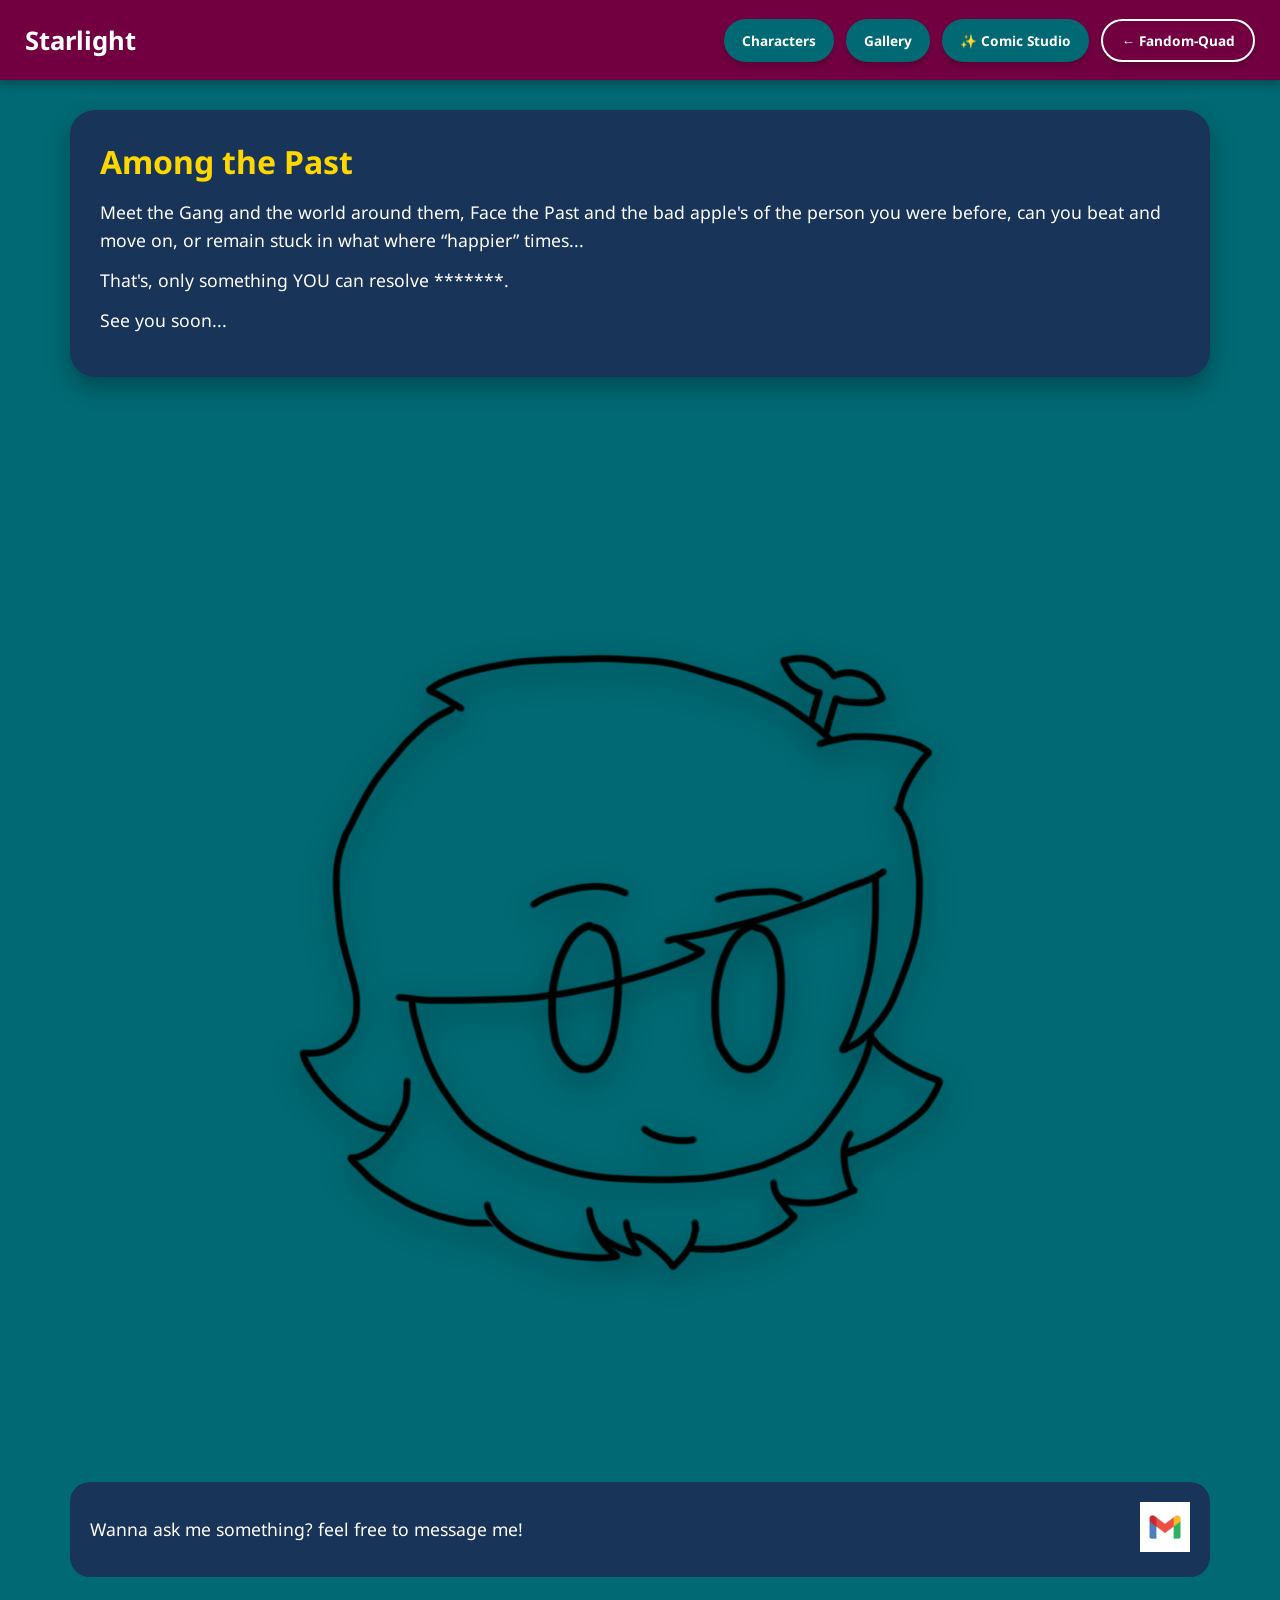
==== secondpage.html @ 7f6aec08 "Update secondpage.html" ====
<!DOCTYPE html>
<html lang="es">
<head>
    <meta charset="UTF-8">
    <meta name="viewport" content="width=device-width, initial-scale=1.0">
    <link rel="stylesheet" href="style2.css">
    <title>Starlight: Among the Past</title>
</head>
<body>

    <header class="header">
        <h1 class="pagename" id="btn-home-starlight">Starlight</h1>
        <div class="header-btns">
            <button id="nav-chars" class="custom-btn">Characters</button>
            <button id="nav-gallery" class="custom-btn">Gallery</button>
            <button id="nav-studio" class="custom-btn">✨ Comic Studio</button>
            <a href="index.html" style="text-decoration: none;"><button class="custom-btn back-main-btn">← Fandom-Quad</button></a>
        </div>
    </header>

    <div class="main-container">
        
        <section id="sec-home" class="starlight-section">
            <div class="intro-box">
                <h2 class="among-title">Among the Past</h2>
                <p class="text1">Meet the Gang and the world around them, Face the Past and the bad apple's of the person you were before, can you beat and move on, or remain stuck in what where “happier” times...</p>
                <p class="text2">That's, only something YOU can resolve *******.</p>
                <p class="text3">See you soon...</p>
            </div>
            
            <div class="center-preview">
                <img src="Textures/Plants(pagewip).png" alt="Plants Preview" class="preview-img">
            </div>

            <footer class="support">
                <p class="need-help">Wanna ask me something? feel free to message me!</p>
                <div class="gmail">
                    <img src="Textures/gmail-logo.png" alt="Gmail" width="50" height="50">
                </div>
            </footer>
        </section>

        <section id="sec-characters" class="starlight-section hidden">
            <div class="section-header-box">
                <button class="custom-btn btn-back-start">← Volver</button>
                <h2 id="char-name" class="char-title">Plants, The Immortal Vessel</h2>
            </div>
            
            <div class="char-carousel-container">
                <button id="prev-char" class="carousel-arrow">◀</button>
                
                <div class="char-card">
                    <div class="char-img-box">
                        <img id="char-img" src="Textures/Plants(pagewip).png" alt="Character">
                    </div>
                    <div class="char-info-box">
                        <p id="char-desc">Plants it's the first one i created, and the same one that stick thought my whole life, as a immortal being he always taking risk and care's a lot for anyone around him.</p>
                        <ul class="char-bullets">
                            <li id="bullet1">He squishy and almost like he doesn't have bones.</li>
                            <li id="bullet2">Dying become such a habit that he just, doesn't care about it anymore.</li>
                        </ul>
                    </div>
                </div>

                <button id="next-char" class="carousel-arrow">▶</button>
            </div>
        </section>

        <section id="sec-gallery" class="starlight-section hidden">
            <div class="section-header-box">
                <button class="custom-btn btn-back-start">← Volver</button>
                <h2 class="char-title">Art than i made!</h2>
            </div>

            <div class="gallery-wrapper">
                <button id="prev-gal" class="carousel-arrow">◀</button>
                <div class="gallery-slider-container">
                    <div id="gallery-track" class="gallery-track">
                        <div class="gallery-item"><img src="Textures/Justice is always serve.png" alt="Art 1"></div>
                        <div class="gallery-item"><img src="Textures/Friendly Shape-rivility.png" alt="Art 2"></div>
                        <div class="gallery-item"><img src="Textures/A Cosmestical Meeting.png" alt="Art 3"></div>
                        <div class="gallery-item"><img src="Textures/Happy Birthday Mom 2.png" alt="Art 4"></div>
                        <div class="gallery-item"><img src="Textures/Smiling Freaks.png" alt="Art 5"></div>
                    </div>
                </div>
                <button id="next-gal" class="carousel-arrow">▶</button>
            </div>
        </section>

        <section id="sec-studio" class="starlight-section hidden">
            <div class="studio-container">
                <aside class="canvas-tools">
                    <h3>Herramientas</h3>
                    
                    <div class="tool-group">
                        <label>Pincel / Color</label>
                        <input type="color" id="tool-color" value="#006973">
                    </div>

                    <div class="tool-group">
                        <label>Grosor (<span id="brush-val">5</span>px)</label>
                        <input type="range" id="tool-size" min="1" max="50" value="5">
                    </div>

                    <div class="tool-group flex-buttons">
                        <button id="tool-brush" class="custom-btn tool-active">✏️ Pincel</button>
                        <button id="tool-eraser" class="custom-btn">🧽 Borrador</button>
                        <button id="tool-bucket" class="custom-btn">🪣 Rellenar</button>
                    </div>

                    <div class="tool-group">
                        <label>Plantilla de Cómic</label>
                        <select id="tool-template">
                            <option value="none">Lienzo Vacío</option>
                            <option value="2-panels">2 Viñetas Verticales</option>
                            <option value="3-panels">3 Viñetas Clásicas</option>
                            <option value="4-panels">4 Viñetas Cuadradas</option>
                        </select>
                    </div>

                    <div class="action-buttons">
                        <button id="btn-clear-canvas" class="custom-btn variant-red">Limpiar</button>
                        <button id="btn-save-library" class="custom-btn">💾 Guardar en Biblioteca</button>
                        <button id="btn-publish-fandom" class="custom-btn">🚀 Publicar en Fandom-Squad</button>
                    </div>
                </aside>

                <main class="canvas-area">
                    <canvas id="comic-canvas" width="800" height="550"></canvas>
                </main>
            </div>

            <div class="user-library">
                <h3>Tu Biblioteca Privada de Cómics</h3>
                <div id="library-grid" class="library-grid">
                    <p class="empty-msg">Aún no has guardado bocetos o cómics en tu biblioteca.</p>
                </div>
            </div>
        </section>

    </div>

    <script src="starlight.js"></script>
</body>
</html>
---- style2.css ----
@import url('https://fonts.googleapis.com/css2?family=Noto+Sans:wght@700&display=swap');

:root {
    --bg-header: #720041;
    --bg-main: #006973;
    --bg-aside: #f0f0f0;
    --text-color: #ffffff;
    --panel-bg: #1a1a1a;
    --accent-btn: #006973;
    --hover-btn: #004d55;
    --card-bg: #183459;
}

* {
    margin: 0;
    padding: 0;
    box-sizing: border-box;
}

body {
    font-family: 'Noto Sans', sans-serif;
    font-weight: 700;
    background-color: var(--bg-main);
    color: var(--text-color);
    min-height: 100vh;
    overflow-x: hidden;
}

/* --- COMPONENTES UNIFICADOS (FANDOM-SQUAD STYLE) --- */
.header {
    background-color: var(--bg-header);
    width: 100%;
    min-height: 80px;
    display: flex;
    flex-wrap: wrap;
    justify-content: space-between;
    align-items: center;
    padding: 10px 25px;
    position: sticky;
    top: 0;
    z-index: 1000;
    box-shadow: 0 4px 10px rgba(0,0,0,0.3);
}

.pagename { font-size: 1.6rem; cursor: pointer; color: white; }
.header-btns { display: flex; gap: 12px; flex-wrap: wrap; }

.custom-btn {
    background-color: var(--accent-btn);
    color: white;
    border: none;
    padding: 10px 18px;
    border-radius: 25px;
    cursor: pointer;
    font-family: 'Noto Sans', sans-serif;
    font-weight: 700;
    font-size: 0.85rem;
    transition: all 0.3s ease;
    display: inline-flex;
    align-items: center;
    justify-content: center;
    box-shadow: 0 4px 6px rgba(0,0,0,0.2);
}

.custom-btn:hover {
    background-color: var(--hover-btn);
    transform: translateY(-2px);
}

.custom-btn:active { transform: scale(0.95); }
.back-main-btn { background-color: var(--bg-header); border: 2px solid white; }
.back-main-btn:hover { background-color: white; color: var(--bg-header); }
.variant-red { background-color: #a42626; }
.variant-red:hover { background-color: #7c1a1a; }

/* --- CONTENEDOR Y SECCIONES --- */
.main-container {
    padding: 30px;
    max-width: 1200px;
    margin: 0 auto;
}

.starlight-section {
    animation: fadeIn 0.4s ease-in-out;
}

/* Desktop 1: Home de Starlight */
.intro-box {
    background-color: var(--card-bg);
    border-radius: 25px;
    padding: 30px;
    margin-bottom: 30px;
    box-shadow: 0 10px 25px rgba(0,0,0,0.3);
}

.among-title {
    font-size: 2rem;
    margin-bottom: 15px;
    color: #ffd700;
}

.intro-box p {
    font-size: 1.1rem;
    line-height: 1.6;
    margin-bottom: 12px;
    font-weight: 400;
}

.center-preview {
    display: flex;
    justify-content: center;
    margin: 40px 0;
}

.preview-img {
    max-width: 100%;
    height: auto;
    border-radius: 15px;
    filter: drop-shadow(0 10px 15px rgba(0,0,0,0.4));
}

.support {
    background-color: var(--card-bg);
    border-radius: 20px;
    padding: 20px;
    display: flex;
    justify-content: space-between;
    align-items: center;
    margin-top: 40px;
}

.need-help { font-size: 1.1rem; font-weight: 400; }

/* Desktop 2: Characters Carousel */
.section-header-box {
    display: flex;
    justify-content: space-between;
    align-items: center;
    margin-bottom: 30px;
}

.char-title { font-size: 1.8rem; text-align: right; }

.char-carousel-container {
    display: flex;
    align-items: center;
    justify-content: space-between;
    gap: 20px;
}

.carousel-arrow {
    background: rgba(0, 0, 0, 0.5);
    border: 2px solid white;
    color: white;
    width: 50px;
    height: 50px;
    border-radius: 50%;
    font-size: 1.2rem;
    cursor: pointer;
    transition: 0.3s;
    display: flex;
    align-items: center;
    justify-content: center;
    flex-shrink: 0;
}

.carousel-arrow:hover { background: white; color: black; }

.char-card {
    background: var(--card-bg);
    border-radius: 25px;
    padding: 30px;
    display: flex;
    gap: 30px;
    align-items: center;
    flex: 1;
    box-shadow: 0 10px 30px rgba(0,0,0,0.4);
}

.char-img-box img {
    max-width: 250px;
    height: auto;
    border-radius: 15px;
}

.char-info-box { flex: 1; font-weight: 400; font-size: 1.1rem; line-height: 1.6; }
.char-bullets { margin-top: 15px; padding-left: 20px; }
.char-bullets li { margin-bottom: 8px; }

/* Desktop 3: Gallery Slider */
.gallery-wrapper {
    display: flex;
    align-items: center;
    gap: 15px;
}

.gallery-slider-container {
    overflow: hidden;
    width: 100%;
    border-radius: 15px;
    background: rgba(0,0,0,0.2);
    padding: 20px;
}

.gallery-track {
    display: flex;
    gap: 20px;
    transition: transform 0.4s cubic-bezier(0.4, 0, 0.2, 1);
}

.gallery-item {
    min-width: calc(33.333% - 14px);
    flex-shrink: 0;
}

.gallery-item img {
    width: 100%;
    height: 250px;
    object-fit: cover;
    border-radius: 10px;
    box-shadow: 0 6px 15px rgba(0,0,0,0.3);
    transition: 0.3s;
}
.gallery-item img:hover { transform: scale(1.03); }

/* --- SECCIÓN COMIC STUDIO --- */
.studio-container {
    display: flex;
    gap: 25px;
    background: rgba(0,0,0,0.15);
    padding: 20px;
    border-radius: 20px;
}

.canvas-tools {
    width: 280px;
    background: var(--panel-bg);
    padding: 20px;
    border-radius: 15px;
    display: flex;
    flex-direction: column;
    gap: 15px;
}

.canvas-tools h3 { border-bottom: 2px solid var(--accent-btn); padding-bottom: 8px; font-size: 1.1rem; }
.tool-group { display: flex; flex-direction: column; gap: 5px; }
.tool-group label { font-size: 0.85rem; color: #bbb; }
.tool-group input[type="color"] { width: 100%; height: 40px; border: none; border-radius: 5px; cursor: pointer; }
.flex-buttons { display: flex; flex-direction: row; gap: 5px; flex-wrap: wrap; }
.flex-buttons .custom-btn { flex: 1; padding: 8px 5px; font-size: 0.75rem; }
.tool-active { background-color: #ffd700 !important; color: black !important; }
.canvas-tools select { padding: 8px; border-radius: 5px; font-weight: bold; }
.action-buttons { display: flex; flex-direction: column; gap: 10px; margin-top: auto; }

.canvas-area {
    flex: 1;
    display: flex;
    justify-content: center;
    align-items: center;
    background: #ffffff;
    border-radius: 15px;
    box-shadow: inset 0 0 20px rgba(0,0,0,0.2);
    padding: 10px;
    overflow: auto;
}

#comic-canvas {
    background: #ffffff;
    cursor: crosshair;
    border: 2px solid #333;
}

/* Biblioteca */
.user-library { margin-top: 40px; background: rgba(0,0,0,0.2); padding: 25px; border-radius: 15px; }
.library-grid { display: grid; grid-template-columns: repeat(auto-fill, minmax(180px, 1fr)); gap: 15px; margin-top: 15px; }
.library-item { background: var(--panel-bg); padding: 10px; border-radius: 10px; text-align: center; }
.library-item img { width: 100%; height: auto; border-radius: 5px; margin-bottom: 8px; }
.empty-msg { color: #ccc; font-weight: 400; font-style: italic; }

/* --- RESPONSIVO TOTAL --- */
@media (max-width: 900px) {
    .char-card { flex-direction: column; text-align: center; }
    .gallery-item { min-width: calc(50% - 10px); }
    .studio-container { flex-direction: column; }
    .canvas-tools { width: 100%; }
    #comic-canvas { width: 100%; height: auto; }
}

@media (max-width: 600px) {
    .header { justify-content: center; gap: 10px; }
    .header-btns { justify-content: center; }
    .gallery-item { min-width: 100%; }
    .char-carousel-container { gap: 5px; }
    .carousel-arrow { width: 40px; height: 40px; }
    .support { flex-direction: column; gap: 15px; text-align: center; }
}

.hidden { display: none !important; }
@keyframes fadeIn { from { opacity: 0; transform: translateY(10px); } to { opacity: 1; transform: translateY(0); } }
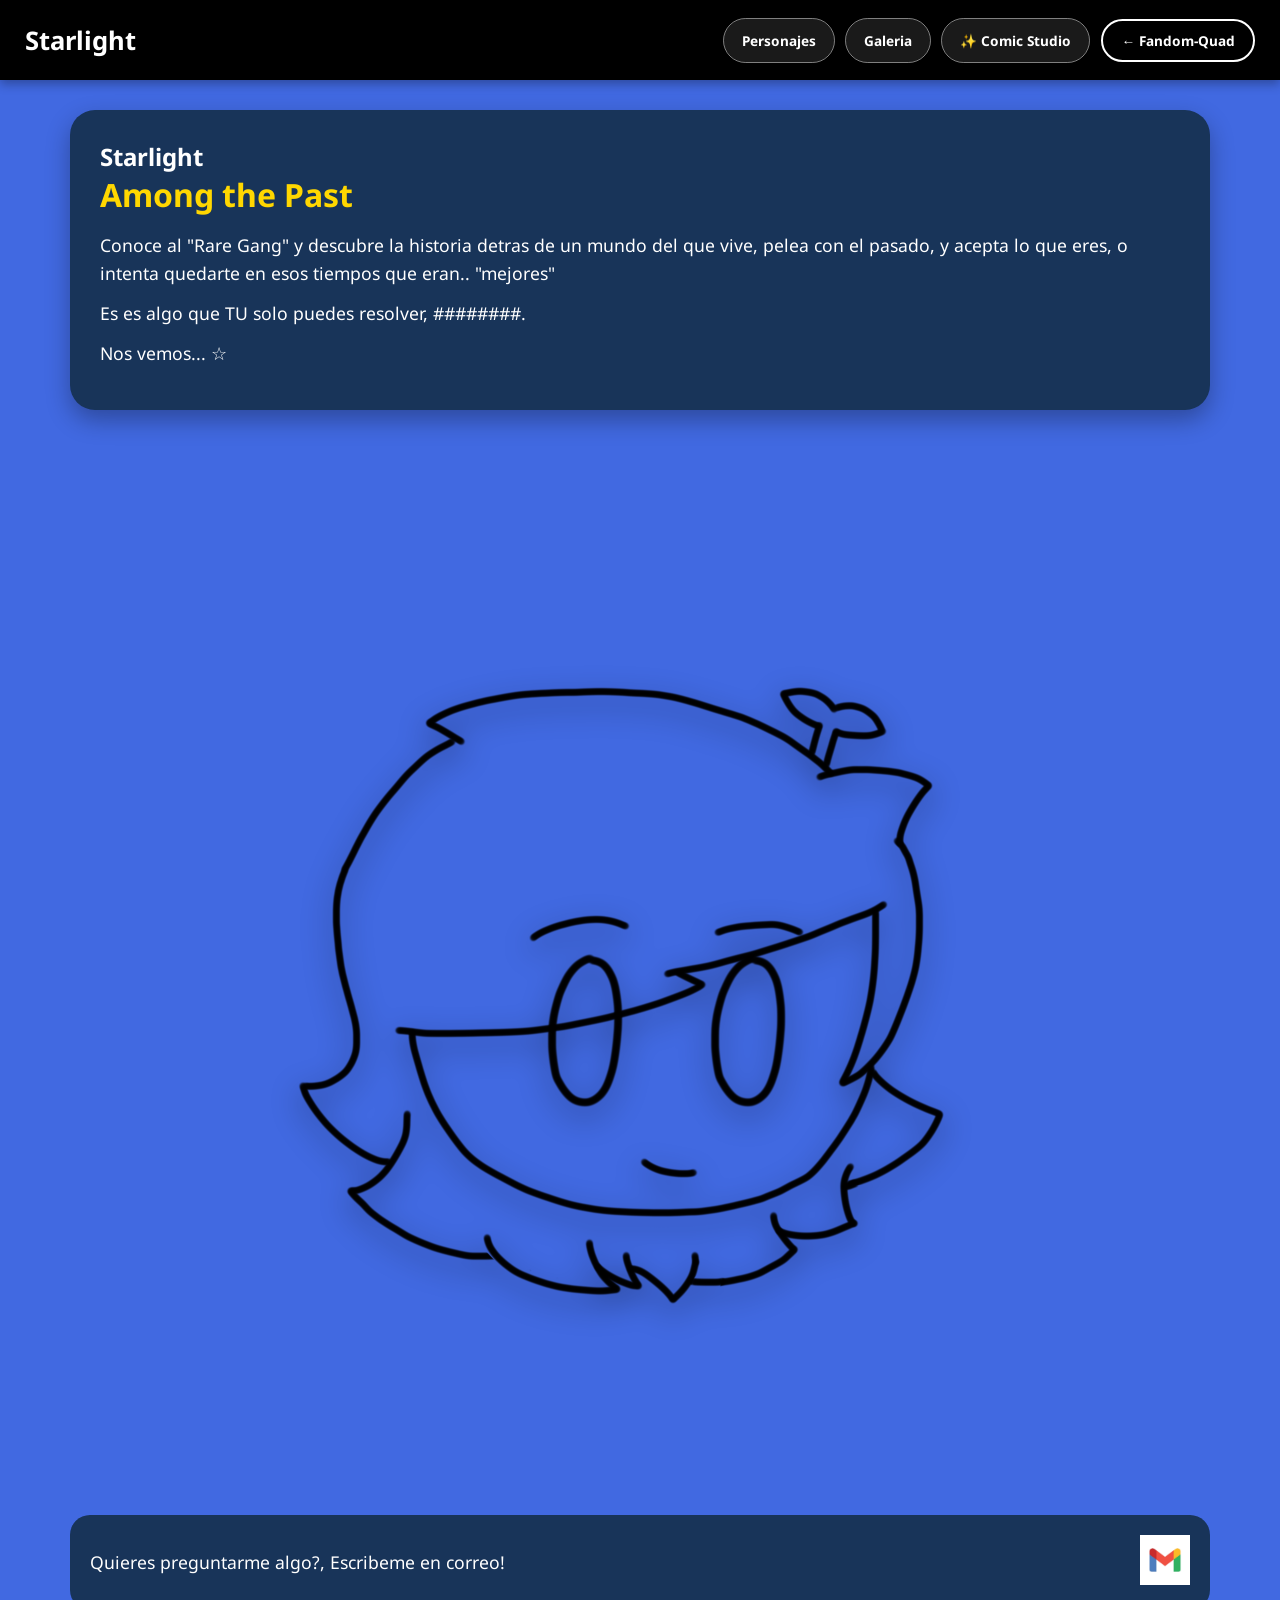
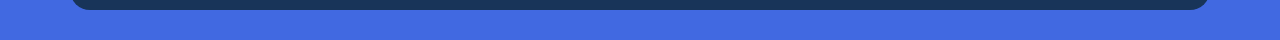
==== commit 4bda0534: "Changed any english text to spanish" ====
--- a/secondpage.html
+++ b/secondpage.html
@@ -11,8 +11,8 @@
     <header class="header">
         <h1 class="pagename" id="btn-home-starlight">Starlight</h1>
         <div class="header-btns">
-            <button id="nav-chars" class="custom-btn">Characters</button>
-            <button id="nav-gallery" class="custom-btn">Gallery</button>
+            <button id="nav-chars" class="custom-btn">Personajes</button>
+            <button id="nav-gallery" class="custom-btn">Galeria</button>
             <button id="nav-studio" class="custom-btn">✨ Comic Studio</button>
             <a href="index.html" style="text-decoration: none;"><button class="custom-btn back-main-btn">← Fandom-Quad</button></a>
         </div>
@@ -22,10 +22,11 @@
         
         <section id="sec-home" class="starlight-section">
             <div class="intro-box">
+                <h1 class="starlight-title">Starlight</h1>
                 <h2 class="among-title">Among the Past</h2>
-                <p class="text1">Meet the Gang and the world around them, Face the Past and the bad apple's of the person you were before, can you beat and move on, or remain stuck in what where “happier” times...</p>
-                <p class="text2">That's, only something YOU can resolve *******.</p>
-                <p class="text3">See you soon...</p>
+                <p class="text1">Conoce al "Rare Gang" y descubre la historia detras de un mundo del que vive, pelea con el pasado, y acepta lo que eres, o intenta quedarte en esos tiempos que eran.. "mejores"</p>
+                <p class="text2">Es es algo que TU solo puedes resolver, ########.</p>
+                <p class="text3">Nos vemos... ☆</p>
             </div>
             
             <div class="center-preview">
@@ -33,9 +34,9 @@
             </div>
 
             <footer class="support">
-                <p class="need-help">Wanna ask me something? feel free to message me!</p>
+                <p class="need-help">Quieres preguntarme algo?, Escribeme en correo!</p>
                 <div class="gmail">
-                    <img src="Textures/gmail-logo.png" alt="Gmail" width="50" height="50">
+                    <img src="Textures\gmail-logo.png" alt="Gmail" width="50" height="50">
                 </div>
             </footer>
         </section>
@@ -43,7 +44,7 @@
         <section id="sec-characters" class="starlight-section hidden">
             <div class="section-header-box">
                 <button class="custom-btn btn-back-start">← Volver</button>
-                <h2 id="char-name" class="char-title">Plants, The Immortal Vessel</h2>
+                <h2 id="char-name" class="char-title"></h2>
             </div>
             
             <div class="char-carousel-container">
@@ -54,10 +55,10 @@
                         <img id="char-img" src="Textures/Plants(pagewip).png" alt="Character">
                     </div>
                     <div class="char-info-box">
-                        <p id="char-desc">Plants it's the first one i created, and the same one that stick thought my whole life, as a immortal being he always taking risk and care's a lot for anyone around him.</p>
-                        <ul class="char-bullets">
-                            <li id="bullet1">He squishy and almost like he doesn't have bones.</li>
-                            <li id="bullet2">Dying become such a habit that he just, doesn't care about it anymore.</li>
+                        <p id="char-desc"></p>
+                        <ul class="char-bullets" style="font-size: 0.8rem;">
+                            <li id="bullet1"></li>
+                            <li id="bullet2"></li>
                         </ul>
                     </div>
                 </div>
@@ -143,3 +144,7 @@
     <script src="starlight.js"></script>
 </body>
 </html>
+
+</body>
+</html>
+
--- a/style2.css
+++ b/style2.css
@@ -1,13 +1,13 @@
 @import url('https://fonts.googleapis.com/css2?family=Noto+Sans:wght@700&display=swap');
 
 :root {
-    --bg-header: #720041;
-    --bg-main: #006973;
+    --bg-header: #000000;
+    --bg-main: #4169E1;
     --bg-aside: #f0f0f0;
     --text-color: #ffffff;
     --panel-bg: #1a1a1a;
-    --accent-btn: #006973;
-    --hover-btn: #004d55;
+    --accent-btn: #1a1a1a;
+    --hover-btn: #000000;
     --card-bg: #183459;
 }
 
@@ -60,6 +60,78 @@
     align-items: center;
     justify-content: center;
     box-shadow: 0 4px 6px rgba(0,0,0,0.2);
+}
+
+#nav-chars {
+    border: none;
+    box-shadow: inset 0 0 20px rgba(255, 255, 255, 0);
+    outline: 1px solid;
+    outline-color: rgba(255, 255, 255, .5);
+    outline-offset: 0px;
+    text-shadow: none;
+    transition: all 500ms cubic-bezier(0.19, 1, 0.22, 1);
+} 
+
+#nav-chars:hover {
+    border: none;
+    box-shadow: inset 0 0 20px rgba(255, 255, 255, .5), 0 0 20px rgba(148, 35, 101, .2);
+    outline-color: rgba(255, 255, 255, 0);
+    outline-offset: 15px;
+    text-shadow: 1px 1px 2px #427388; 
+}
+
+#nav-gallery {
+    border: none;
+    box-shadow: inset 0 0 20px rgba(255, 255, 255, 0);
+    outline: 1px solid;
+    outline-color: rgba(255, 255, 255, .5);
+    outline-offset: 0px;
+    text-shadow: none;
+    transition: all 500ms cubic-bezier(0.19, 1, 0.22, 1);
+} 
+
+#nav-gallery:hover {
+    border: none;
+    box-shadow: inset 0 0 20px rgba(255, 255, 255, .5), 0 0 20px rgba(148, 35, 101, .2);
+    outline-color: rgba(255, 255, 255, 0);
+    outline-offset: 15px;
+    text-shadow: 1px 1px 2px #427388; 
+}
+
+#nav-studio {
+    border: none;
+    box-shadow: inset 0 0 20px rgba(255, 255, 255, 0);
+    outline: 1px solid;
+    outline-color: rgba(255, 255, 255, .5);
+    outline-offset: 0px;
+    text-shadow: none;
+    transition: all 500ms cubic-bezier(0.19, 1, 0.22, 1);
+} 
+
+#nav-studio:hover {
+    border: none;
+    box-shadow: inset 0 0 20px rgba(255, 255, 255, .5), 0 0 20px rgba(148, 35, 101, .2);
+    outline-color: rgba(255, 255, 255, 0);
+    outline-offset: 15px;
+    text-shadow: 1px 1px 2px #427388; 
+}
+
+.btn-back-start {
+    border: 0 solid;
+    box-shadow: inset 0 0 20px rgba(255, 255, 255, 0);
+    outline: 1px solid;
+    outline-color: rgba(255, 255, 255, .5);
+    outline-offset: 0px;
+    text-shadow: none;
+    transition: all 500ms cubic-bezier(0.19, 1, 0.22, 1);
+} 
+
+.btn-back-start:hover {
+    border: 1px solid;
+    box-shadow: inset 0 0 20px rgba(255, 255, 255, .5), 0 0 20px rgba(148, 35, 101, .2);
+    outline-color: rgba(255, 255, 255, 0);
+    outline-offset: 15px;
+    text-shadow: 1px 1px 2px #427388; 
 }
 
 .custom-btn:hover {
@@ -195,33 +267,31 @@
 }
 
 .gallery-slider-container {
+    perspective: 1000px;
     overflow: hidden;
     width: 100%;
-    border-radius: 15px;
-    background: rgba(0,0,0,0.2);
-    padding: 20px;
 }
 
 .gallery-track {
     display: flex;
-    gap: 20px;
-    transition: transform 0.4s cubic-bezier(0.4, 0, 0.2, 1);
+    gap: 40px;
+    transition: transform 0.7s ease;
+    transform-style: preserve-3d;
+    align-items: center;
 }
 
 .gallery-item {
-    min-width: calc(33.333% - 14px);
-    flex-shrink: 0;
+    min-width: 250px;
+    transition: 
+        transform 0.7s ease,
+        opacity 0.7s ease;
+    transform-origin: center center;
 }
 
 .gallery-item img {
     width: 100%;
-    height: 250px;
-    object-fit: cover;
-    border-radius: 10px;
-    box-shadow: 0 6px 15px rgba(0,0,0,0.3);
-    transition: 0.3s;
-}
-.gallery-item img:hover { transform: scale(1.03); }
+    border-radius: 15px;
+}
 
 /* --- SECCIÓN COMIC STUDIO --- */
 .studio-container {
@@ -293,6 +363,28 @@
     .char-carousel-container { gap: 5px; }
     .carousel-arrow { width: 40px; height: 40px; }
     .support { flex-direction: column; gap: 15px; text-align: center; }
+
+.char-card {
+    width: 150px;
+    height: 800px;
+}
+#char-desc{
+    font-size: 15px;
+}
+#char-name{
+    font-size: 15px;
+}
+.gallery-item img {
+    position: relative;
+    left: 50px;
+    display: flex;
+    justify-content: center;
+    width: 170px;
+    height: 170px;
+}
+.gallery-track{
+    gap: 98px;
+}
 }
 
 .hidden { display: none !important; }
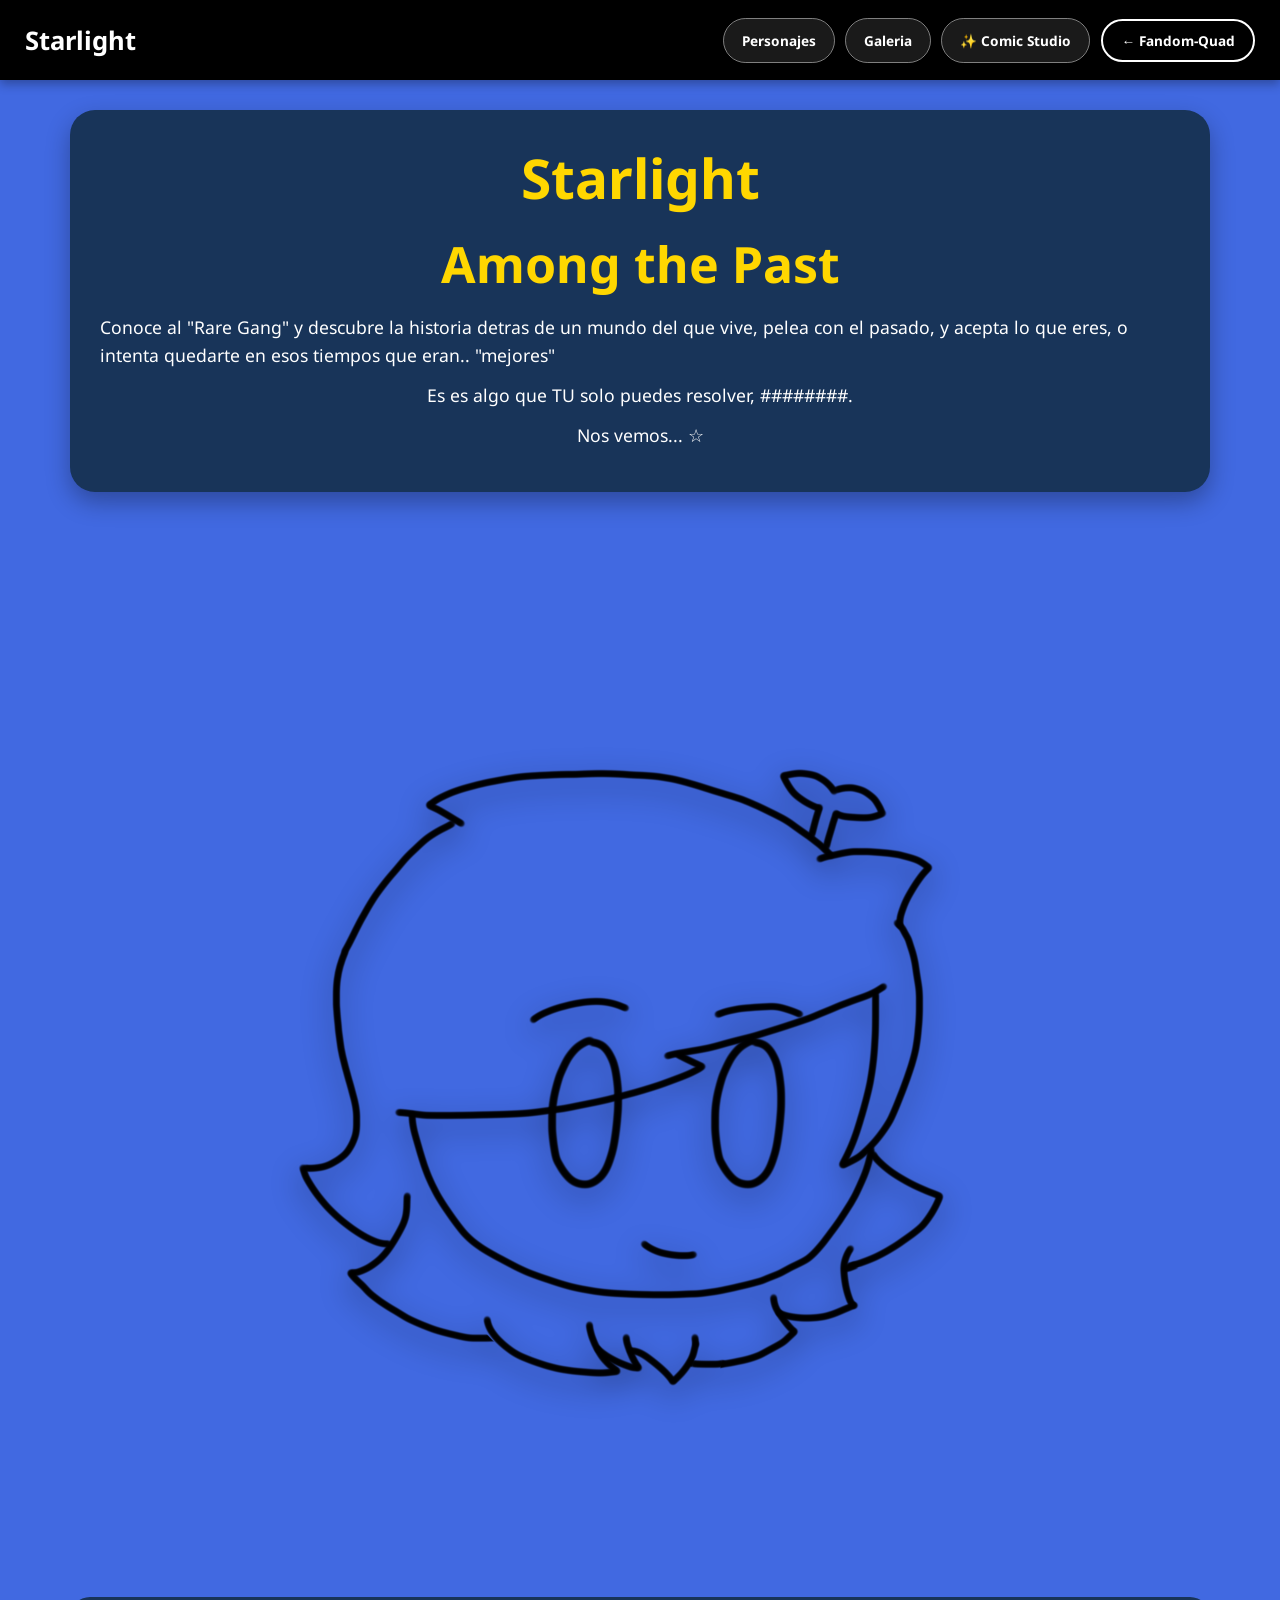
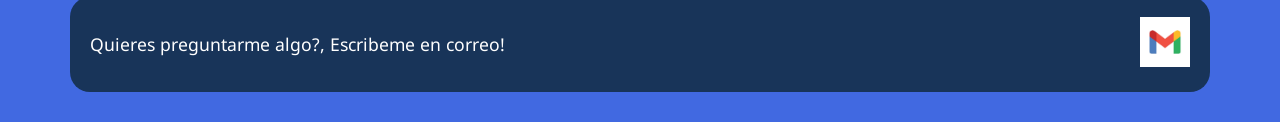
==== commit 6b085fec: "Add creator note section to secondpage.html Added a creator note section with a character lore parag" ====
--- a/secondpage.html
+++ b/secondpage.html
@@ -61,6 +61,10 @@
                             <li id="bullet2"></li>
                         </ul>
                     </div>
+                </div>
+
+                <div class="creator-note">
+                    <p id="char-lore" class="char-lore-note"></p>
                 </div>
 
                 <button id="next-char" class="carousel-arrow">▶</button>
@@ -144,7 +148,3 @@
     <script src="starlight.js"></script>
 </body>
 </html>
-
-</body>
-</html>
-
--- a/style2.css
+++ b/style2.css
@@ -1,4 +1,4 @@
-@import url('https://fonts.googleapis.com/css2?family=Noto+Sans:wght@700&display=swap');
+@import url('https://fonts.googleapis.com/css2?family=Noto+Sans:wght=700&display=swap');
 
 :root {
     --bg-header: #000000;
@@ -169,6 +169,46 @@
     font-size: 2rem;
     margin-bottom: 15px;
     color: #ffd700;
+    display: flex;
+    justify-content: center;
+    font-family: 'Noto Sans', sans-serif;
+    font-weight: 700;
+    font-size: 50px;
+}
+
+.starlight-title {
+    font-size: 2rem;
+    margin-bottom: 15px;
+    color: #ffd700;
+    display: flex;
+    justify-content: center;
+    font-family: 'Noto Sans', sans-serif;
+    font-weight: 700;
+    font-size: 55px;
+}
+
+.text1{
+    display: flex;
+    justify-content: center;
+    font-family: 'Noto Sans', sans-serif;
+    font-weight: 700;
+    font-size: 2.5rem;
+}
+
+.text2{
+    display: flex;
+    justify-content: center;
+    font-family: 'Noto Sans', sans-serif;
+    font-weight: 700;
+    font-size: 2.5rem;
+}
+
+.text3{
+    display: flex;
+    justify-content: center;
+    font-family: 'Noto Sans', sans-serif;
+    font-weight: 700;
+    font-size: 2.5rem;
 }
 
 .intro-box p {
@@ -242,7 +282,7 @@
     background: var(--card-bg);
     border-radius: 25px;
     padding: 30px;
-    display: flex;
+    display: grid;
     gap: 30px;
     align-items: center;
     flex: 1;
@@ -256,6 +296,16 @@
 }
 
 .char-info-box { flex: 1; font-weight: 400; font-size: 1.1rem; line-height: 1.6; }
+.char-lore-note {
+    margin-top: 12px;
+    margin-bottom: 12px;
+    font-style: italic;
+    color: #ffd700;
+    font-size: 0.95rem;
+    border-left: 3px solid #ffd700;
+    padding-left: 10px;
+    font-weight: 400;
+}
 .char-bullets { margin-top: 15px; padding-left: 20px; }
 .char-bullets li { margin-bottom: 8px; }
 
@@ -332,7 +382,9 @@
     box-shadow: inset 0 0 20px rgba(0,0,0,0.2);
     padding: 10px;
     overflow: auto;
-}
+    touch-action: none;
+}
+
 
 #comic-canvas {
     background: #ffffff;
@@ -365,15 +417,34 @@
     .support { flex-direction: column; gap: 15px; text-align: center; }
 
 .char-card {
+    display: flex;
     width: 150px;
-    height: 800px;
-}
+    height: 790px;
+}
+
+.char-lore-note{
+    display: none;
+}
+
 #char-desc{
     font-size: 15px;
 }
 #char-name{
     font-size: 15px;
 }
+
+.char-bullets{
+    padding: 0px;
+}
+
+#bullet1{
+    font-size: 11px;
+}
+
+#bullet2{
+    font-size: 11px;
+}
+
 .gallery-item img {
     position: relative;
     left: 50px;
@@ -389,3 +460,6 @@
 
 .hidden { display: none !important; }
 @keyframes fadeIn { from { opacity: 0; transform: translateY(10px); } to { opacity: 1; transform: translateY(0); } }
+
+.hidden { display: none !important; }
+@keyframes fadeIn { from { opacity: 0; transform: translateY(10px); } to { opacity: 1; transform: translateY(0); } }
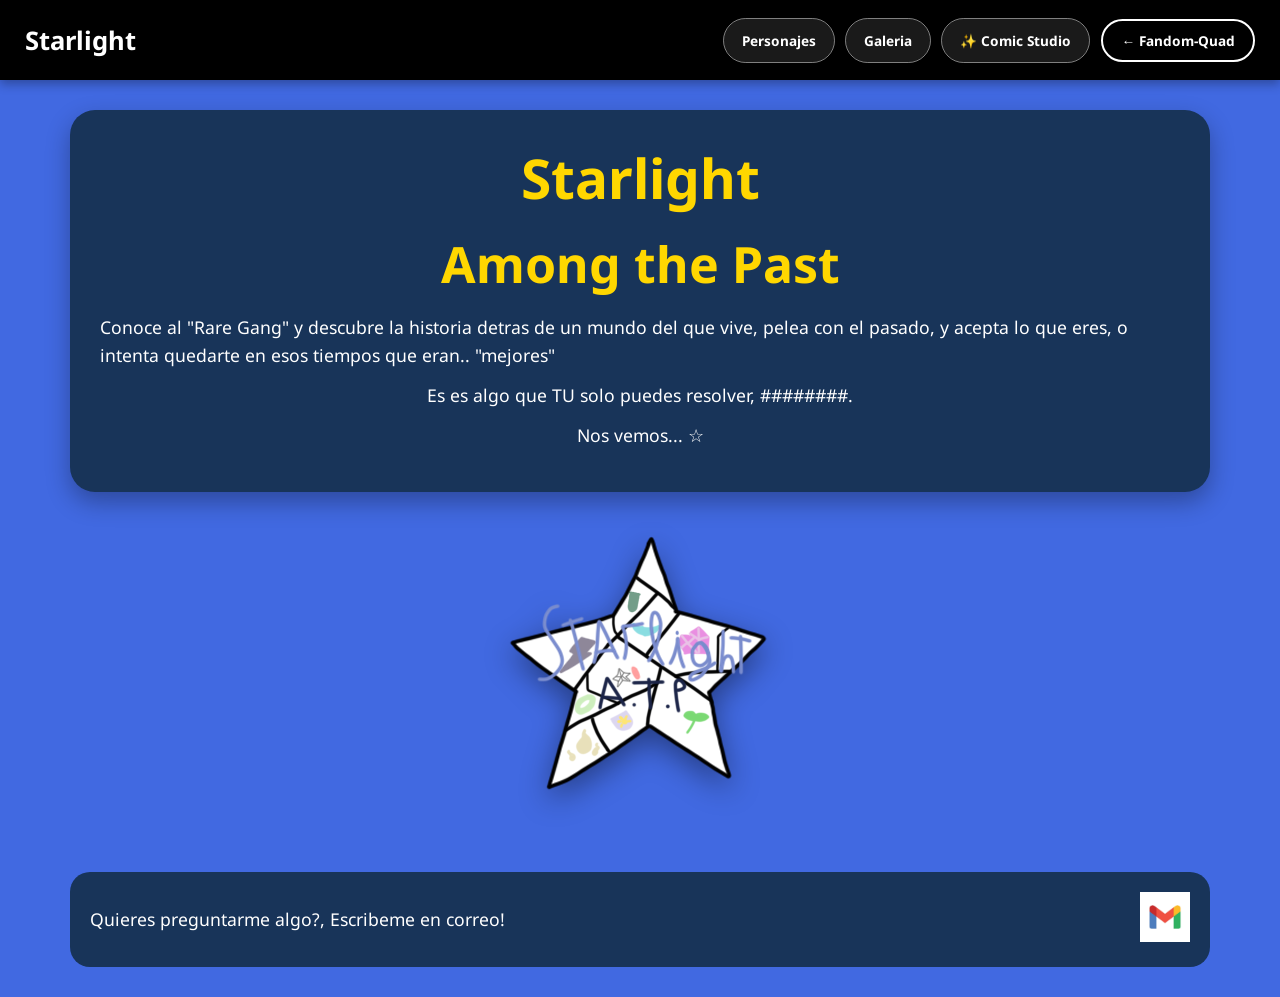
==== commit 9188af70: "Retouched the canvas width and the image of the second page" ====
--- a/secondpage.html
+++ b/secondpage.html
@@ -30,7 +30,7 @@
             </div>
             
             <div class="center-preview">
-                <img src="Textures/Plants(pagewip).png" alt="Plants Preview" class="preview-img">
+                <img src="Textures/Page icon.png" alt="Plants Preview" class="preview-img">
             </div>
 
             <footer class="support">
@@ -131,7 +131,7 @@
                 </aside>
 
                 <main class="canvas-area">
-                    <canvas id="comic-canvas" width="800" height="550"></canvas>
+                    <canvas id="comic-canvas" width="750" height="550"></canvas>
                 </main>
             </div>
 
--- a/style2.css
+++ b/style2.css
@@ -456,6 +456,21 @@
 .gallery-track{
     gap: 98px;
 }
+
+.canvas-area {
+    flex: 1;
+    display: flex;
+    justify-content: center;
+    align-items: center;
+    background: #ffffff;
+    border-radius: 15px;
+    box-shadow: inset 0 0 20px rgba(0,0,0,0.2);
+    padding: 5px;
+    overflow: auto;
+    touch-action: none;
+    width: 265px;
+    height: 500px;
+}
 }
 
 .hidden { display: none !important; }
